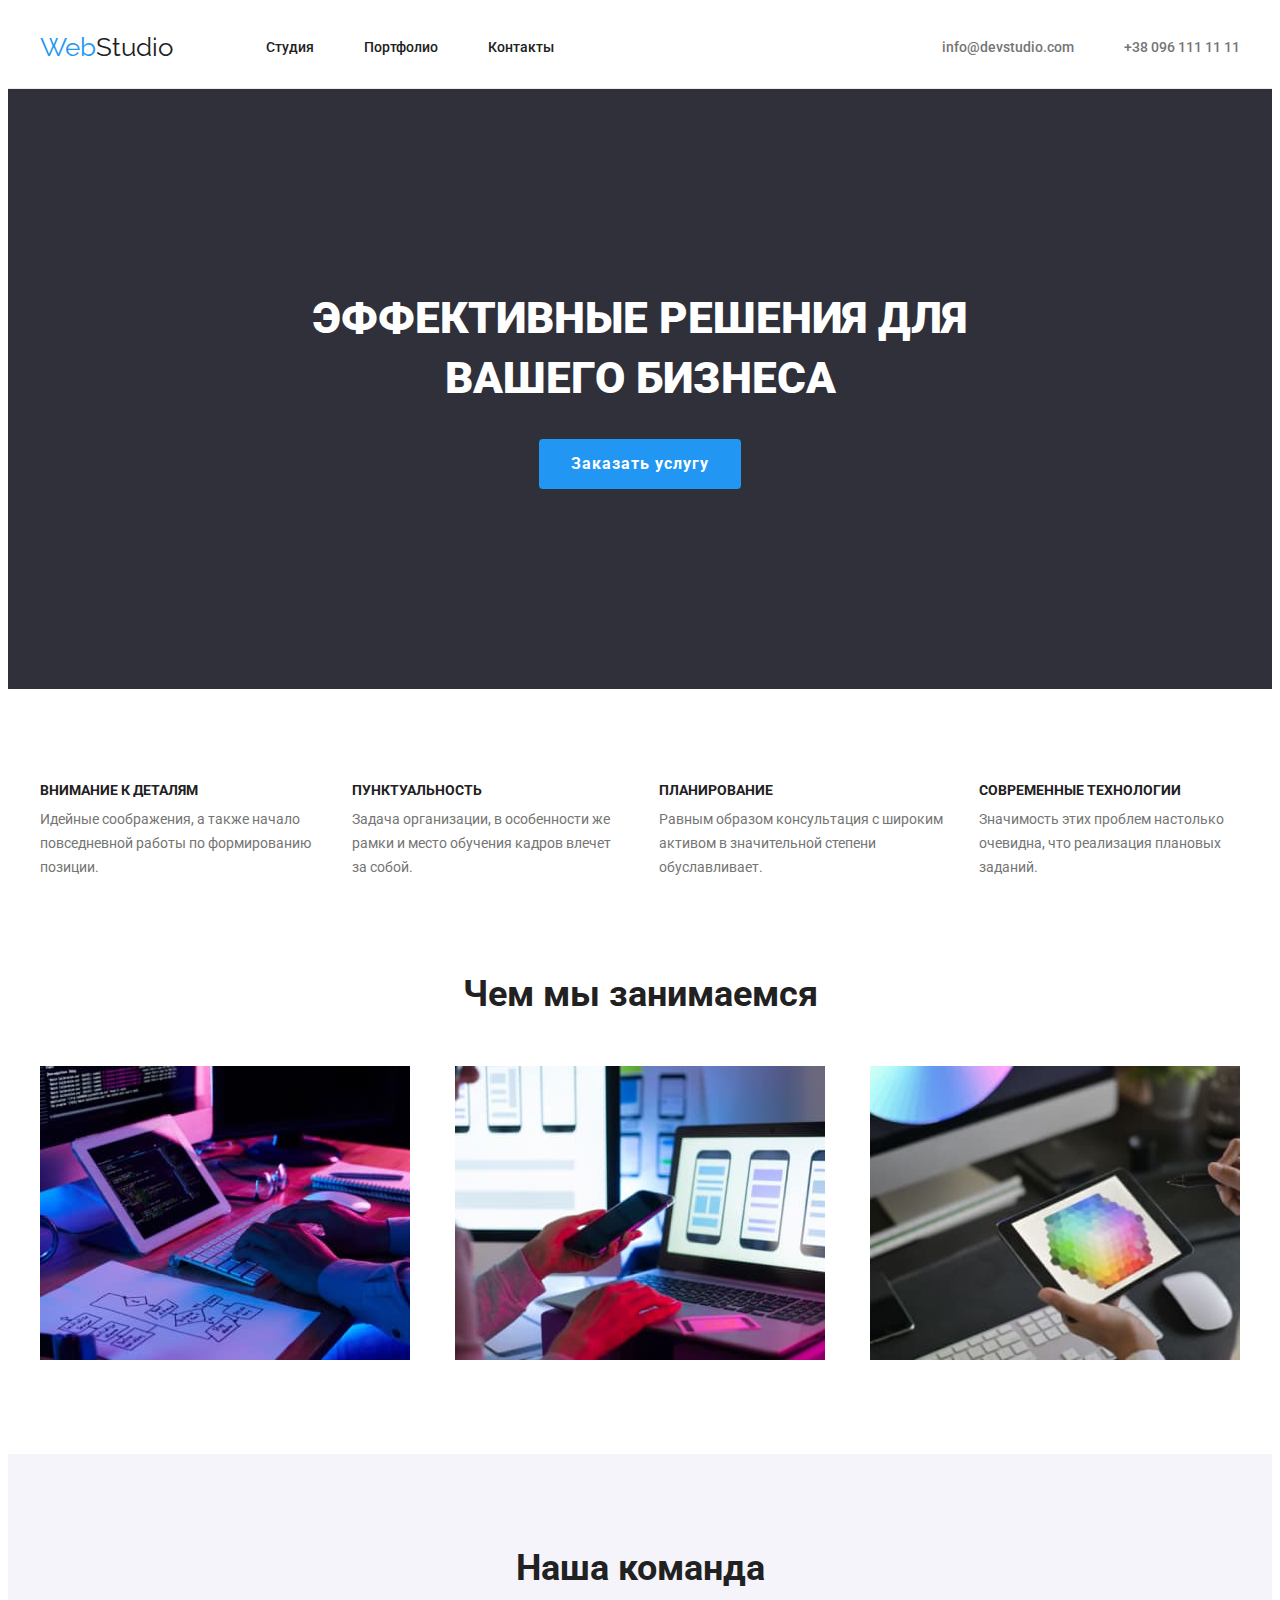
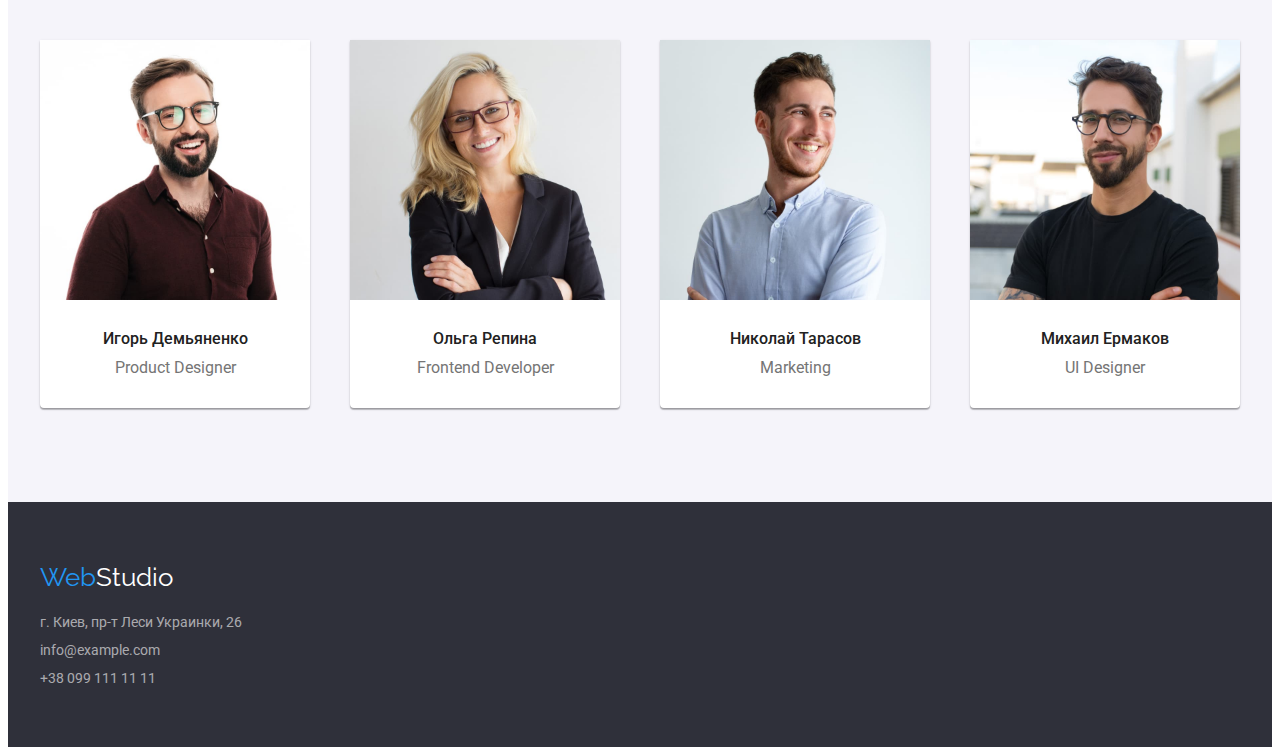
==== index.html @ a951e081 "hw-4" ====
<!DOCTYPE html>
<html lang="ru">
  <head>
    <meta charset="UTF-8" />
    <meta http-equiv="X-UA-Compatible" content="IE=edge" />
    <meta name="viewport" content="width=device-width, initial-scale=1.0" />
    <title>WebStudio</title>
    <link
      rel="stylesheet"
      href="https://cdnjs.cloudflare.com/ajax/libs/modern-normalize/1.1.0/modern-normalize.min.css"
      integrity="sha512-wpPYUAdjBVSE4KJnH1VR1HeZfpl1ub8YT/NKx4PuQ5NmX2tKuGu6U/JRp5y+Y8XG2tV+wKQpNHVUX03MfMFn9Q=="
      crossorigin="anonymous"
      referrerpolicy="no-referrer"
    />
    <link rel="stylesheet" href="./css/styles.css" />
    <link rel="preconnect" href="https://fonts.googleapis.com" />
    <link rel="preconnect" href="https://fonts.gstatic.com" crossorigin />
    <link
      href="https://fonts.googleapis.com/css2?family=Raleway:wght@700&family=Roboto:wght@400;500;700;900&display=swap"
      rel="stylesheet"
    />
  </head>
  <body>
    <header class="head-border">
      <!--Навигация-->
      <div class="container all-nav">
        <nav class="all-nav">
          <a class="logo" href="./index.html"
            ><span class="logo-web">Web</span>Studio</a
          >
          <ul class="list nav-list">
            <li class="nav-item">
              <a class="nav-link" href="./index.html">Студия</a>
            </li>

            <li class="nav-item">
              <a class="nav-link" href="./portfolio.html">Портфолио</a>
            </li>
            <li class="nav-item">
              <a class="nav-link" href="#contacts">Контакты</a>
            </li>
          </ul>
        </nav>

        <!--Контакты-->
        <ul class="list nav-list contact">
          <li class="nav-item">
            <a class="nav-link color-g" href="mailto:info@devstudio.com:"
              >info@devstudio.com</a
            >
          </li>
          <li class="nav-item">
            <a class="nav-link color-g" href="tel:+380961111111"
              >+38 096 111 11 11</a
            >
          </li>
        </ul>
      </div>
      <!--Герой-->
    </header>
    <main>
      <section class="back-color">
        <div class="container">
          <h1 class="hero">Эффективные решения для вашего бизнеса</h1>
          <button class="order-service" type="button">Заказать услугу</button>
        </div>
      </section>

      <!--Описание особенностей компании-->
      <section class="diff">
        <div class="container">
          <h2 class="hide">Особенности</h2>
          <ul class="list diff-company">
            <li class="hero-item">
              <h3 class="hero-list">Внимание к деталям</h3>
              <p class="color-g hero-text">
                Идейные соображения, а также начало повседневной работы по
                формированию позиции.
              </p>
            </li>
            <li class="hero-item">
              <h3 class="hero-list">Пунктуальность</h3>
              <p class="color-g hero-text">
                Задача организации, в особенности же рамки и место обучения
                кадров влечет за собой.
              </p>
            </li>
            <li class="hero-item">
              <h3 class="hero-list">Планирование</h3>
              <p class="color-g hero-text">
                Равным образом консультация с широким активом в значительной
                степени обуславливает.
              </p>
            </li>
            <li class="hero-item">
              <h3 class="hero-list">Современные технологии</h3>
              <p class="color-g hero-text">
                Значимость этих проблем настолько очевидна, что реализация
                плановых заданий.
              </p>
            </li>
          </ul>
        </div>
      </section>
      <!--Чем занимается компания-->
      <section class="works">
        <div class="container">
          <h2 class="head-style">Чем мы занимаемся</h2>
          <ul class="list works-list">
            <li class="work-pic">
              <a href=""
                ><img
                  src="./images/img1.jpg"
                  alt="програмированием логики"
                  width="370"
                  height="294"
              /></a>
            </li>
            <li class="work-pic">
              <a href=""
                ><img
                  src="./images/img2.jpg"
                  alt="моделирование решений"
                  width="370"
                  height="294"
              /></a>
            </li>
            <li class="work-pic">
              <a href=""
                ><img
                  src="./images/img3.jpg"
                  alt="дезайн"
                  width="370"
                  height="294"
              /></a>
            </li>
          </ul>
        </div>
      </section>
      <!--Наша команда-->
      <section class="team-bg">
        <div class="container">
          <h2 class="head-style">Наша команда</h2>
          <ul class="list team-list">
            <li class="team-item">
              <img
                src="./images/Product-Designer.jpg"
                alt="Игорь Демьяненко"
                width="270"
                height="260"
              />
              <h3 class="team">Игорь Демьяненко</h3>
              <p class="color-g team-fs">Product Designer</p>
            </li>
            <li class="team-item">
              <img
                src="./images/Frontend-Developer.jpg"
                alt="Ольга Репина"
                width="270"
                height="260"
              />
              <h3 class="team">Ольга Репина</h3>
              <p class="color-g team-fs">Frontend Developer</p>
            </li>
            <li class="team-item">
              <img
                src="./images/Marketing.jpg"
                alt="Николай Тарасов"
                width="270"
                height="260"
              />
              <h3 class="team">Николай Тарасов</h3>
              <p class="color-g team-fs">Marketing</p>
            </li>
            <li class="team-item">
              <img
                src="./images/UI-Designer.jpg"
                alt="Михаил Ермаков"
                width="270"
                height="260"
              />
              <h3 class="team">Михаил Ермаков</h3>
              <p class="color-g team-fs">UI Designer</p>
            </li>
          </ul>
        </div>
      </section>
    </main>
    <!--Подвал-->
    <footer class="footer-color">
      <div class="container">
        <a class="logo logo-footer" href="./index.html"
          ><span class="logo-web">Web</span>Studio</a
        >
        <address>
          <ul class="list address">
            <li class="add-list">
              <a
                class="adr-list"
                id="contacts"
                href="https://goo.gl/maps/kGHBd9NLQaHWzJa29"
                target="_blank"
                >г. Киев, пр-т Леси Украинки, 26</a
              >
            </li>
            <li class="add-list">
              <a class="adr-list" href="mailto:info@example.com"
                >info@example.com</a
              >
            </li>
            <li class="add-list">
              <a class="adr-list" href="tel:+380991111111">+38 099 111 11 11</a>
            </li>
          </ul>
        </address>
      </div>
    </footer>
  </body>
</html>
---- css/styles.css ----
:root {
  --bgcolor: #fff;
  --color-text: #212121;
  --hover-focus: #2196f3;
  --color-nav: #212121;
  --header-footer: #2f303a;
  --team-bg: #f5f4fa;
  --category-search: #757575;
}

body {
  font-family: roboto;
  color: var(--color-text);
  background-color: var(--bgcolor);
}

/* Сбросс отступов */
h1,
h2,
h3,
p,
ul {
  margin: 0;
  padding: 0;
}
/* Свойства контейнера */
.container {
  width: 1200px;
  padding-left: 15px;
  padding-right: 15px;
  margin-right: auto;
  margin-left: auto;
  /* outline: 1px solid red; */
}
.all-nav {
  display: flex;
  align-items: center;
}
.border {
  border-bottom: 1px solid #ececec;
}
/* Декоративная полоса под header */
.head-border {
  border-bottom: 1px solid #ececec;
}
/* Начало оформления лого */
.logo {
  display: flex;
  padding-top: 24px;
  padding-bottom: 25px;
  font-size: 26px;
  font-family: raleway;
  text-decoration: none;
  color: var(--color-text);
}
.logo-web {
  display: flex;
  font-size: 26px;
  font-family: raleway;
  color: var(--hover-focus);
}
.logo-footer {
  color: var(--bgcolor);
  padding-bottom: 0;
  margin-bottom: 20px;
  padding-top: 0;
}
/* Конец оформления лого */
.nav-list {
  display: flex;
  margin-left: 93px;
}

.nav-link {
  display: flex;
  padding-top: 32px;
  padding-bottom: 32px;
  /* outline: 1px solid red; */
  font-size: 14px;
  font-weight: 500;
  text-decoration: none;
  line-height: 1.14;
  color: var(--color-nav);
}
.border {
  border-bottom: 1px solid #ececec;
}

.nav-list .nav-item + .nav-item {
  margin-left: 50px;
}
.nav-link:hover,
.nav-link:focus {
  color: var(--hover-focus);
}
.list {
  list-style: none;
}
.color-g {
  color: var(--category-search);
}
.back-color {
  padding-top: 200px;
  padding-bottom: 200px;
  background-color: var(--header-footer);
}
.footer-color {
  background-color: var(--header-footer);
  padding-top: 60px;
  padding-bottom: 60px;
}
.contact {
  margin-left: auto;
}
.hero {
  text-align: center;
  margin-bottom: 30px;
  width: 696px;
  margin-right: auto;
  margin-left: auto;

  font-size: 44px;
  font-weight: 900;
  text-transform: uppercase;
  line-height: 1.36;
  color: var(--bgcolor);
}
.order-service {
  display: block;
  margin-left: auto;
  margin-right: auto;
  color: #ffffff;
  background-color: var(--hover-focus);
  border: none;
  border-radius: 4px;
  font-size: 16px;
  font-weight: 700;
  padding: 10px 32px;
  font-family: roboto;
  cursor: pointer;
  letter-spacing: 0.06em;
  line-height: 1.87;
}
.order-service:hover,
.order-service:focus {
  box-shadow: 0px 4px 4px 0px rgba(0, 0, 0, 0.15);
}
.order-service:active {
  color: var(--color-text);
  background-color: #f5f4fa;
}
/* класс скрытия элемента */
.hide {
  position: absolute;
  width: 1px;
  height: 1px;
  margin: -1px;
  border: 0;
  padding: 0;
  white-space: nowrap;
  clip-path: inset(100%);
  clip: rect(0 0 0 0);
  overflow: hidden;
}
/* Описание особенностей компании */
.diff-company {
  display: flex;
}
.diff-company .hero-item + .hero-item {
  margin-left: 30px;
}
.diff {
  padding-top: 94px;
  padding-bottom: 94px;
}
/*------END-------- Описание особенностей компании */
.hero-list {
  margin-bottom: 10px;

  font-size: 14px;
  font-weight: 700;
  line-height: 1.14;
  text-transform: uppercase;
}
.hero-text {
  font-size: 14px;
  font-weight: 400;
  line-height: 1.71;
}
.head-style {
  text-align: center;
  margin-bottom: 50px;

  font-size: 36px;
  line-height: 1.16;
}
.works {
  padding-bottom: 94px;
}
.works-list {
  display: flex;
  justify-content: space-between;
}
.team-list {
  display: flex;
  justify-content: space-between;
}
.team-item {
  background-color: #ffffff;
  border: transparent;
  border-radius: 0px 0px 4px 4px;
  box-shadow: 0px 1px 3px rgba(0, 0, 0, 0.12), 0px 1px 1px rgba(0, 0, 0, 0.14),
    0px 2px 1px rgba(0, 0, 0, 0.2);
}
.team-item + .team-item {
  margin-left: 30px;
}
.team {
  margin-bottom: 10px;
  text-align: center;
  padding-top: 30px;
  font-size: 16px;
  font-weight: 500;
  line-height: 1.18;
}
.team-fs {
  text-align: center;

  padding-bottom: 30px;
  font-size: 16px;
  font-weight: 400;
  line-height: 1.18;
}
.team-bg {
  background-color: var(--team-bg);
  padding-top: 94px;
  padding-bottom: 94px;
}
.address .add-list + .add-list {
  margin-top: 9px;
}
.adr-list {
  color: rgba(255, 255, 255, 0.6);
  text-decoration: none;
  font-style: normal;
  font-size: 14px;
  font-weight: 400;
}
.adr-list:hover,
.adr-list:focus {
  color: var(--hover-focus);
}
.filter-btn button {
  color: #212121;
  padding: 6px 22px;
  font-size: 16px;
  font-weight: 500;
  background-color: #f5f4fa;
  border: none;
  border-radius: 4px;
  font-family: roboto;
  cursor: pointer;
  line-height: 1.625;
}
.filter-btn {
  display: flex;
  justify-content: center;
  margin-bottom: 50px;
  list-style: none;
}
.filter-btn .btn-variant + .btn-variant {
  margin-left: 8px;
}
.btn:hover,
.btn:focus {
  color: var(--bgcolor);
  background-color: var(--hover-focus);
  box-shadow: 0px 2px 2px 0px rgba(0, 0, 0, 0.12);
}
.btn:active {
  box-shadow: 0px 1px 2px 0px rgba(0, 0, 0, 0.08);
}
.examples {
  display: flex;
  flex-wrap: wrap;
  justify-content: space-between;
}
.list > p {
  font-size: 16px;
  font-weight: 400;
}
.list .poster-name {
  font-size: 18px;
  font-weight: 700;
}

.ex-card {
  padding: 20px 24px;
  border: 1px solid #eeeeee;
  border-top: none;
}
.card {
  margin-bottom: 30px;
}
.card:nth-last-child(-n + 3) {
  margin-bottom: 0;
}
.examples-list {
  display: block;
  margin-right: 30px;
  margin-bottom: 30px;
  border: 1px solid #eeeeee;
}
.examples-list:nth-child(3n) {
  margin-right: 0;
}
.examples-list:nth-last-child(-n + 3) {
  margin-bottom: 0;
}
img {
  display: block;
  max-width: 100%;
  height: auto;
}
.port {
  padding-top: 94px;
  padding-bottom: 94px;
}
.name-cards {
  margin-bottom: 4px;

  font-size: 18px;
  font-weight: 700;
  line-height: 2;
  color: var(--color-text);
  letter-spacing: 0.06em;
}
.category {
  font-size: 16px;
  font-weight: 400;
  line-height: 1.87;
  color: var(--category-search);
  letter-spacing: 0.03em;
}
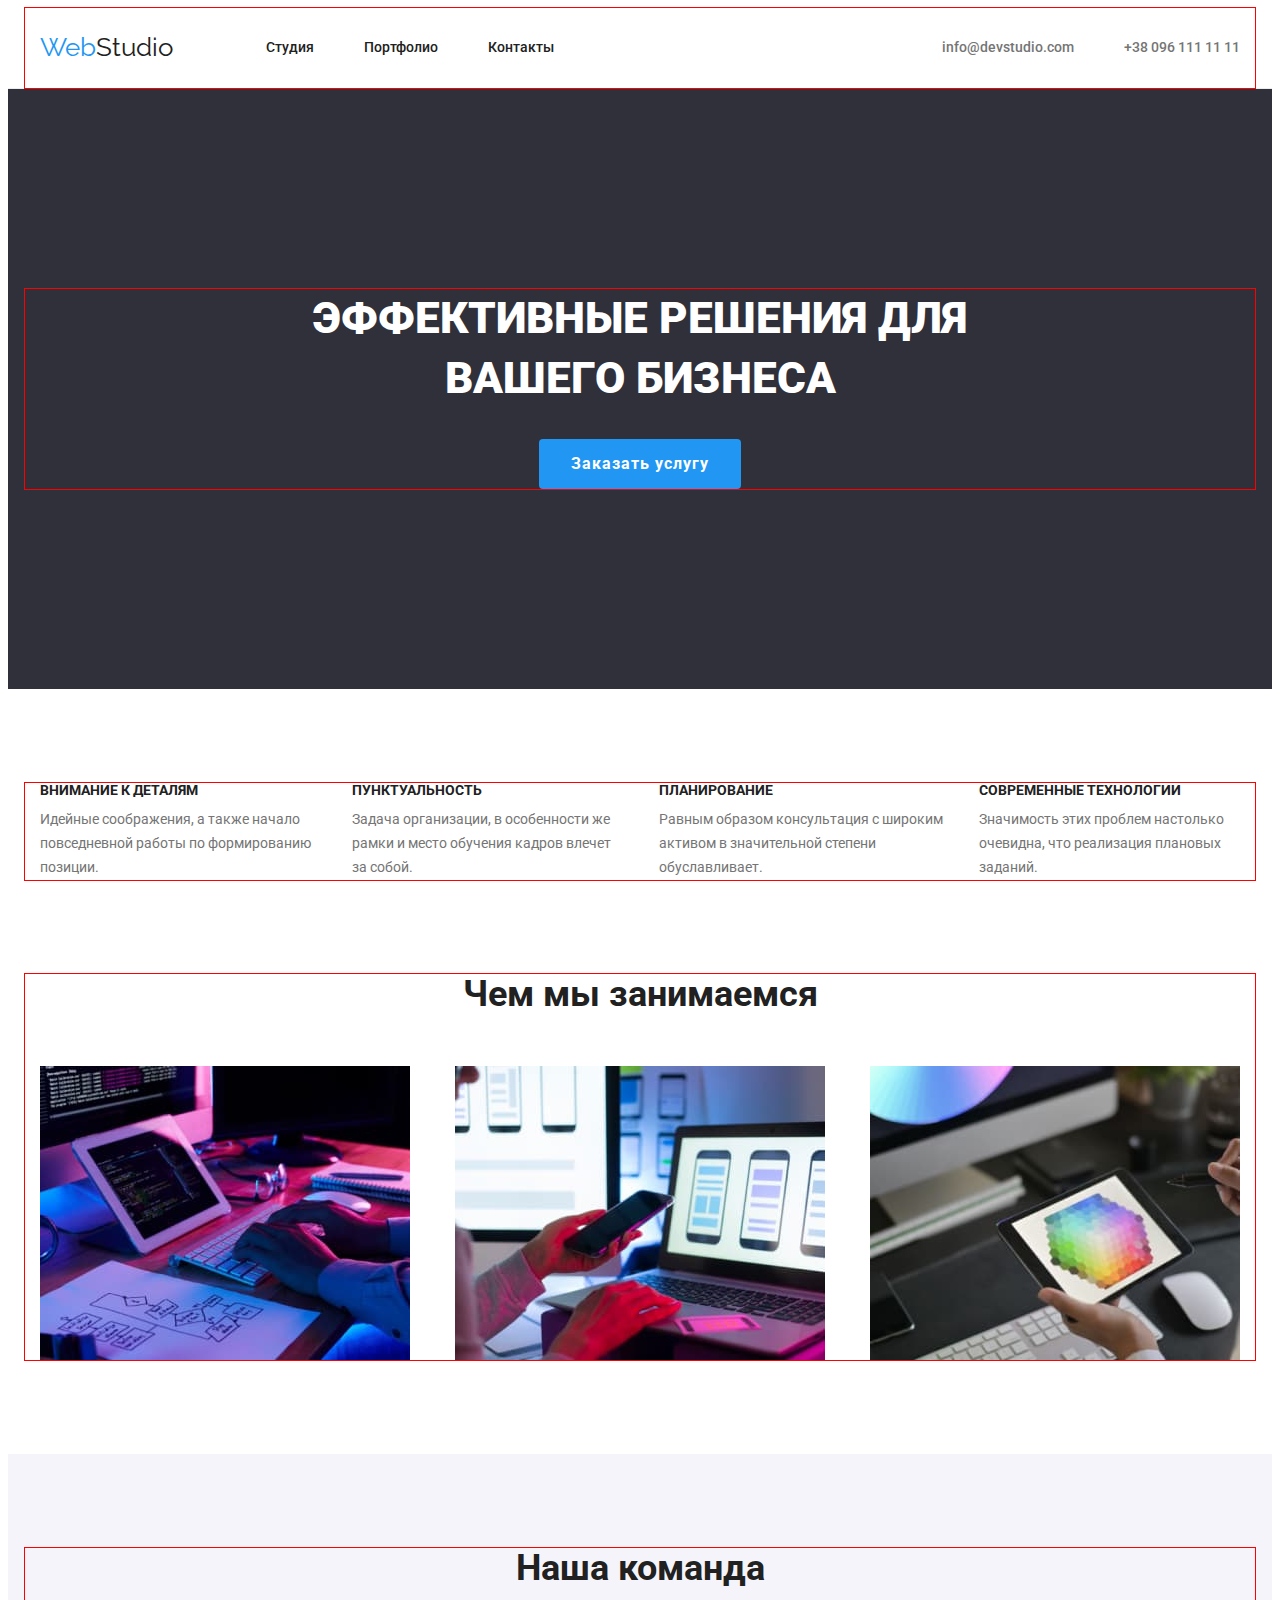
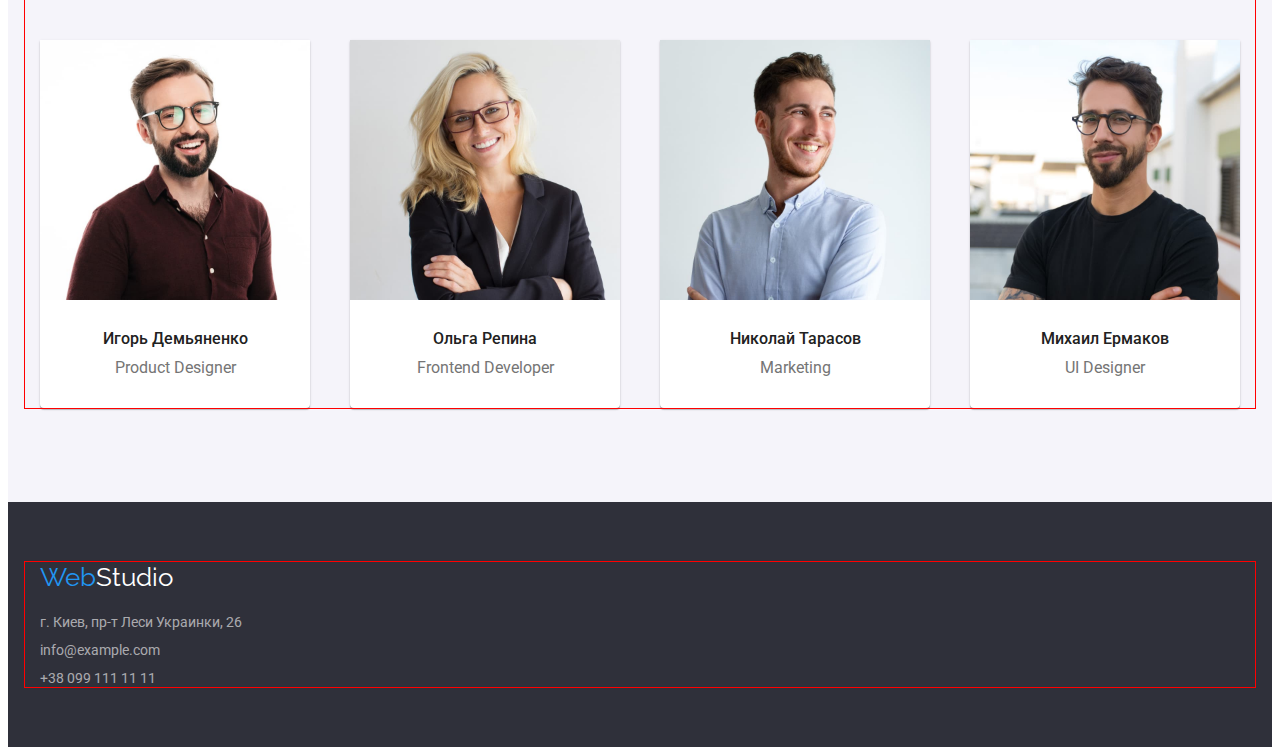
==== commit aff96511: "create sprite" ====
--- a/index.html
+++ b/index.html
@@ -5,6 +5,7 @@
     <meta http-equiv="X-UA-Compatible" content="IE=edge" />
     <meta name="viewport" content="width=device-width, initial-scale=1.0" />
     <title>WebStudio</title>
+    <!-- Подключение нормализатора -->
     <link
       rel="stylesheet"
       href="https://cdnjs.cloudflare.com/ajax/libs/modern-normalize/1.1.0/modern-normalize.min.css"
@@ -12,7 +13,9 @@
       crossorigin="anonymous"
       referrerpolicy="no-referrer"
     />
+    <!-- Подключение таблицы стилей -->
     <link rel="stylesheet" href="./css/styles.css" />
+    <!-- Подключение шрифтов -->
     <link rel="preconnect" href="https://fonts.googleapis.com" />
     <link rel="preconnect" href="https://fonts.gstatic.com" crossorigin />
     <link
--- a/css/styles.css
+++ b/css/styles.css
@@ -30,7 +30,7 @@
   padding-right: 15px;
   margin-right: auto;
   margin-left: auto;
-  /* outline: 1px solid red; */
+  outline: 1px solid red;
 }
 .all-nav {
   display: flex;
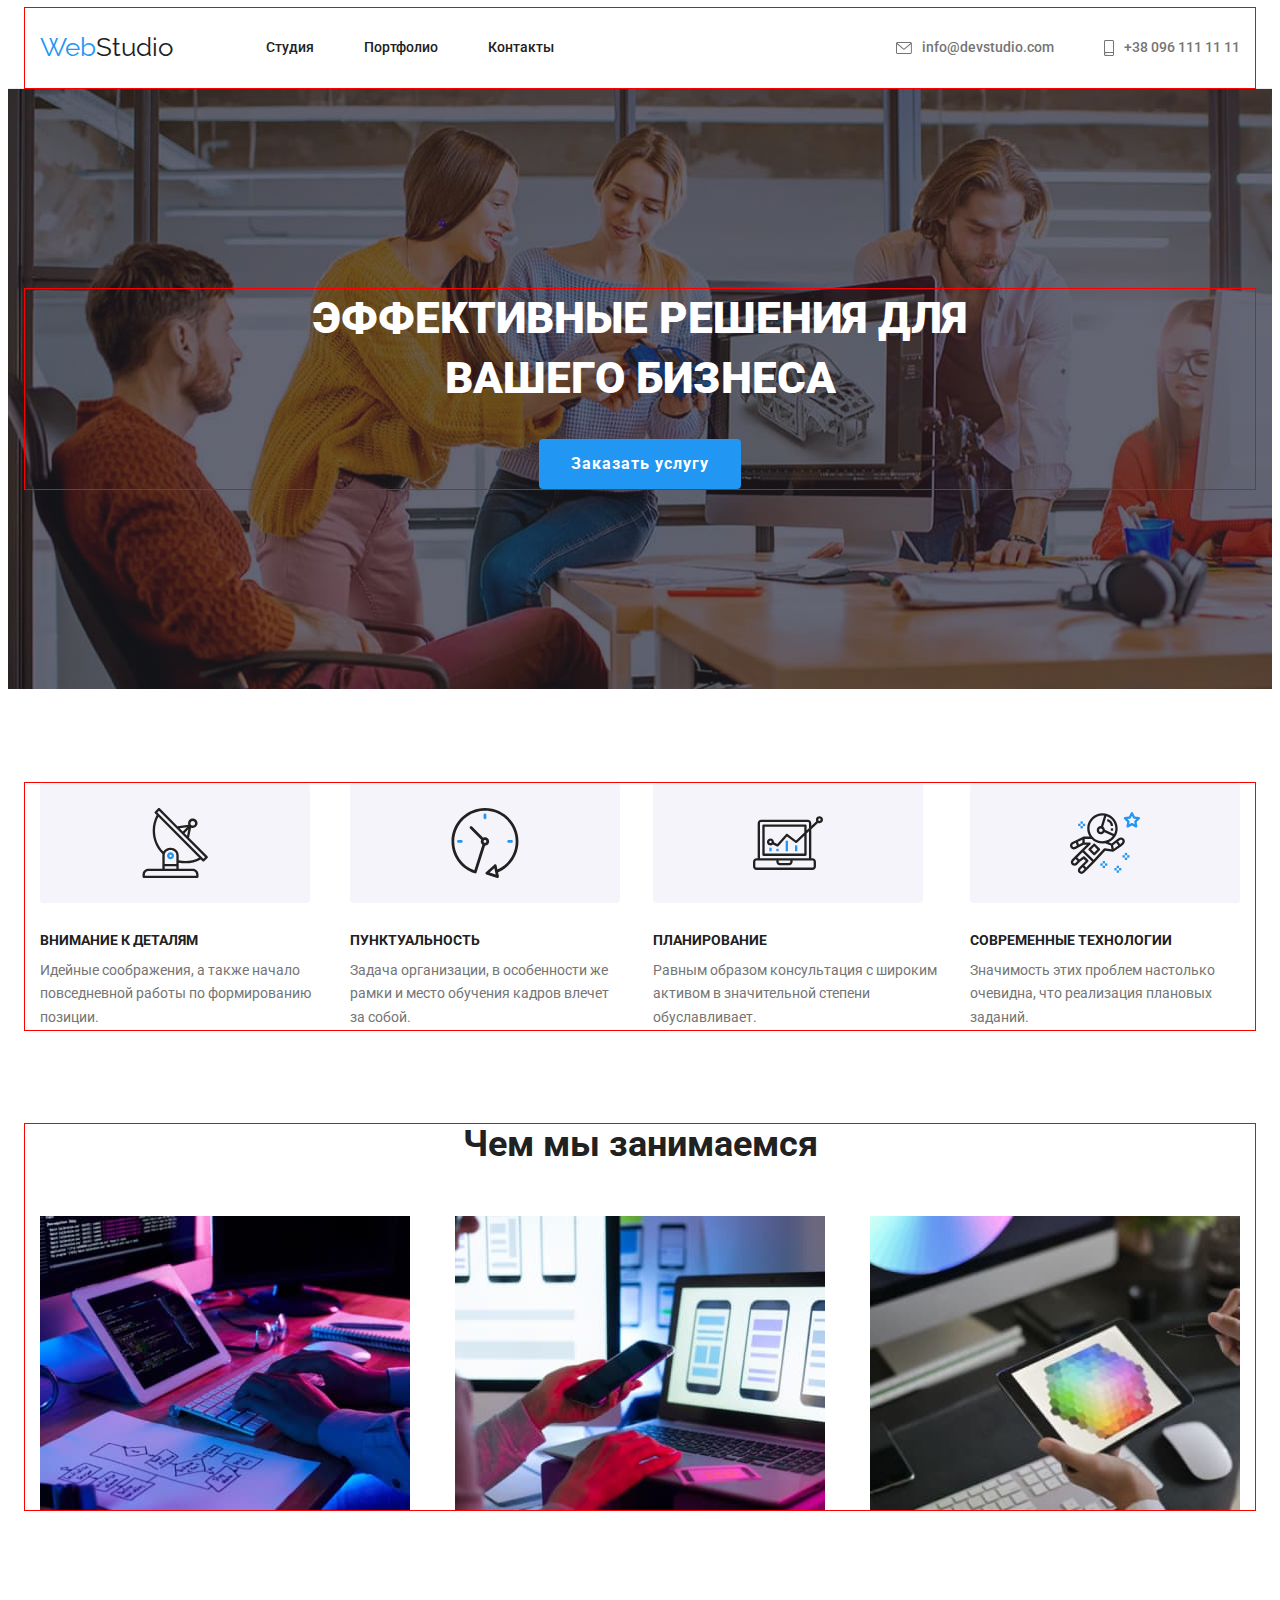
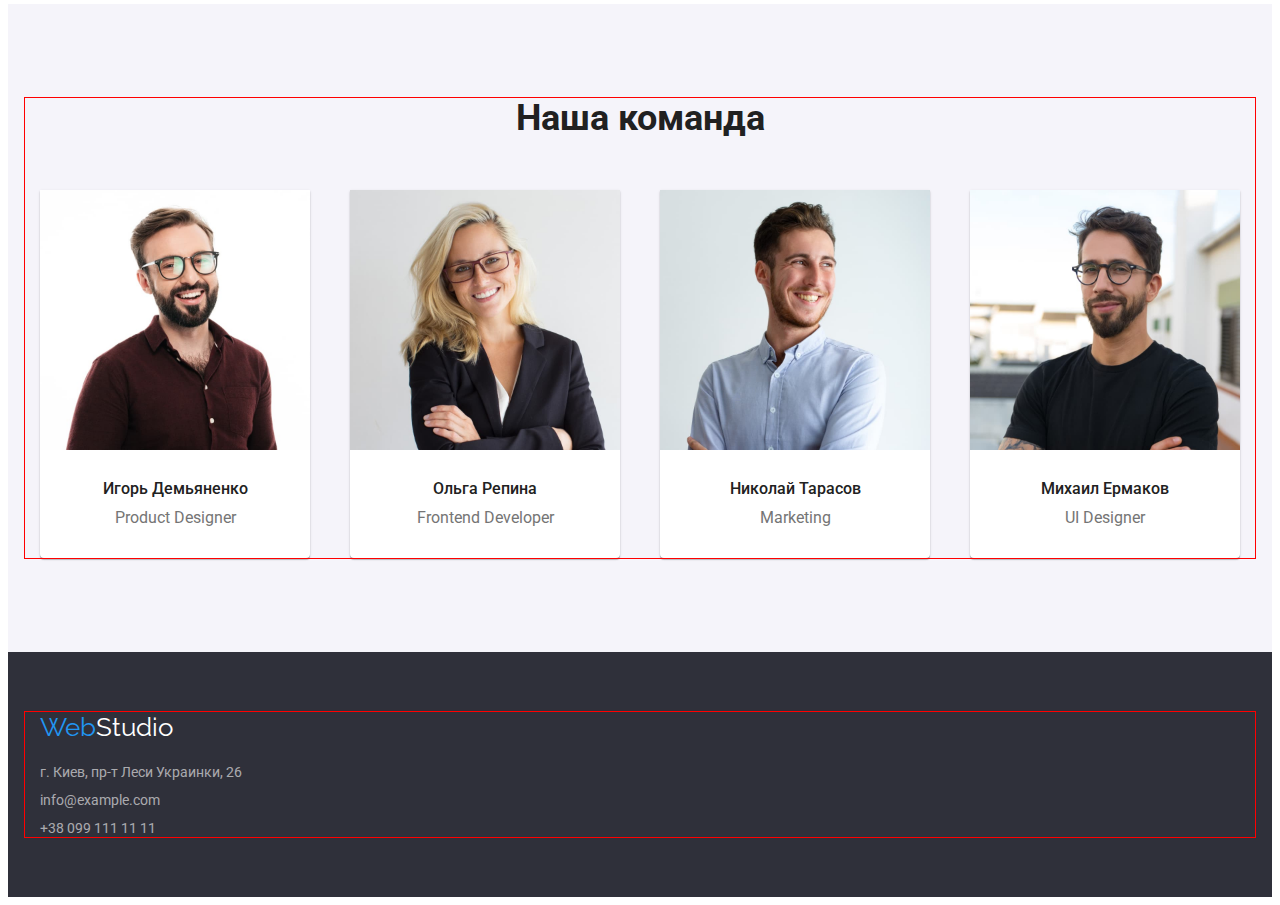
==== commit fb8ea860: "save" ====
--- a/index.html
+++ b/index.html
@@ -48,12 +48,20 @@
         <!--Контакты-->
         <ul class="list nav-list contact">
           <li class="nav-item">
-            <a class="nav-link color-g" href="mailto:info@devstudio.com:"
-              >info@devstudio.com</a
+            <a class="nav-link color-g" href="mailto:info@devstudio.com:">
+              <svg class="contact-icon" width="16" height="12">
+                <use class="icon" href="./images/icons.svg#icon-mail"></use>
+              </svg>
+              info@devstudio.com</a
             >
           </li>
           <li class="nav-item">
-            <a class="nav-link color-g" href="tel:+380961111111"
+            <a class="nav-link color-g" href="tel:+380961111111">
+              <svg class="contact-icon" width="10" height="16">
+                <use
+                  class="icon"
+                  href="./images/icons.svg#icon-smartphone"
+                ></use></svg
               >+38 096 111 11 11</a
             >
           </li>
@@ -75,6 +83,11 @@
           <h2 class="hide">Особенности</h2>
           <ul class="list diff-company">
             <li class="hero-item">
+              <div class="diff-icon">
+                <svg class="icon-top" width="70" height="70">
+                  <use href="./images/icons.svg#icon-antena"></use>
+                </svg>
+              </div>
               <h3 class="hero-list">Внимание к деталям</h3>
               <p class="color-g hero-text">
                 Идейные соображения, а также начало повседневной работы по
@@ -82,6 +95,11 @@
               </p>
             </li>
             <li class="hero-item">
+              <div class="diff-icon">
+                <svg class="icon-top" width="70" height="70">
+                  <use href="./images/icons.svg#icon-clock"></use>
+                </svg>
+              </div>
               <h3 class="hero-list">Пунктуальность</h3>
               <p class="color-g hero-text">
                 Задача организации, в особенности же рамки и место обучения
@@ -89,6 +107,11 @@
               </p>
             </li>
             <li class="hero-item">
+              <div class="diff-icon">
+                <svg class="icon-top" width="70" height="70">
+                  <use href="./images/icons.svg#icon-diagram"></use>
+                </svg>
+              </div>
               <h3 class="hero-list">Планирование</h3>
               <p class="color-g hero-text">
                 Равным образом консультация с широким активом в значительной
@@ -96,6 +119,11 @@
               </p>
             </li>
             <li class="hero-item">
+              <div class="diff-icon">
+                <svg class="icon-top" width="70" height="70">
+                  <use href="./images/icons.svg#icon-astronaut"></use>
+                </svg>
+              </div>
               <h3 class="hero-list">Современные технологии</h3>
               <p class="color-g hero-text">
                 Значимость этих проблем настолько очевидна, что реализация
--- a/css/styles.css
+++ b/css/styles.css
@@ -81,6 +81,8 @@
   text-decoration: none;
   line-height: 1.14;
   color: var(--color-nav);
+  align-items: center;
+  justify-content: center;
 }
 .border {
   border-bottom: 1px solid #ececec;
@@ -102,7 +104,15 @@
 .back-color {
   padding-top: 200px;
   padding-bottom: 200px;
-  background-color: var(--header-footer);
+  background-color: #c4c4c4;
+  max-width: 1600px;
+  margin-right: auto;
+  margin-left: auto;
+  background-image: linear-gradient(
+      rgba(47, 48, 58, 0.4),
+      rgba(47, 48, 58, 0.4)
+    ),
+    url(../images/hero-img.jpg);
 }
 .footer-color {
   background-color: var(--header-footer);
@@ -232,6 +242,9 @@
   line-height: 1.18;
 }
 .team-bg {
+  max-width: 1600px;
+  margin-right: auto;
+  margin-left: auto;
   background-color: var(--team-bg);
   padding-top: 94px;
   padding-bottom: 94px;
@@ -342,3 +355,22 @@
   color: var(--category-search);
   letter-spacing: 0.03em;
 }
+.contact-icon {
+  margin: 0;
+  padding: 0;
+  margin-right: 10px;
+  fill: var(--category-search);
+}
+.nav-link:hover .contact-icon {
+  fill: var(--hover-focus);
+}
+.diff-icon {
+  display: inline-flex;
+  width: 270px;
+  height: 120px;
+  background-color: var(--team-bg);
+  border-radius: 4px;
+  margin-bottom: 30px;
+  justify-content: center;
+  align-items: center;
+}
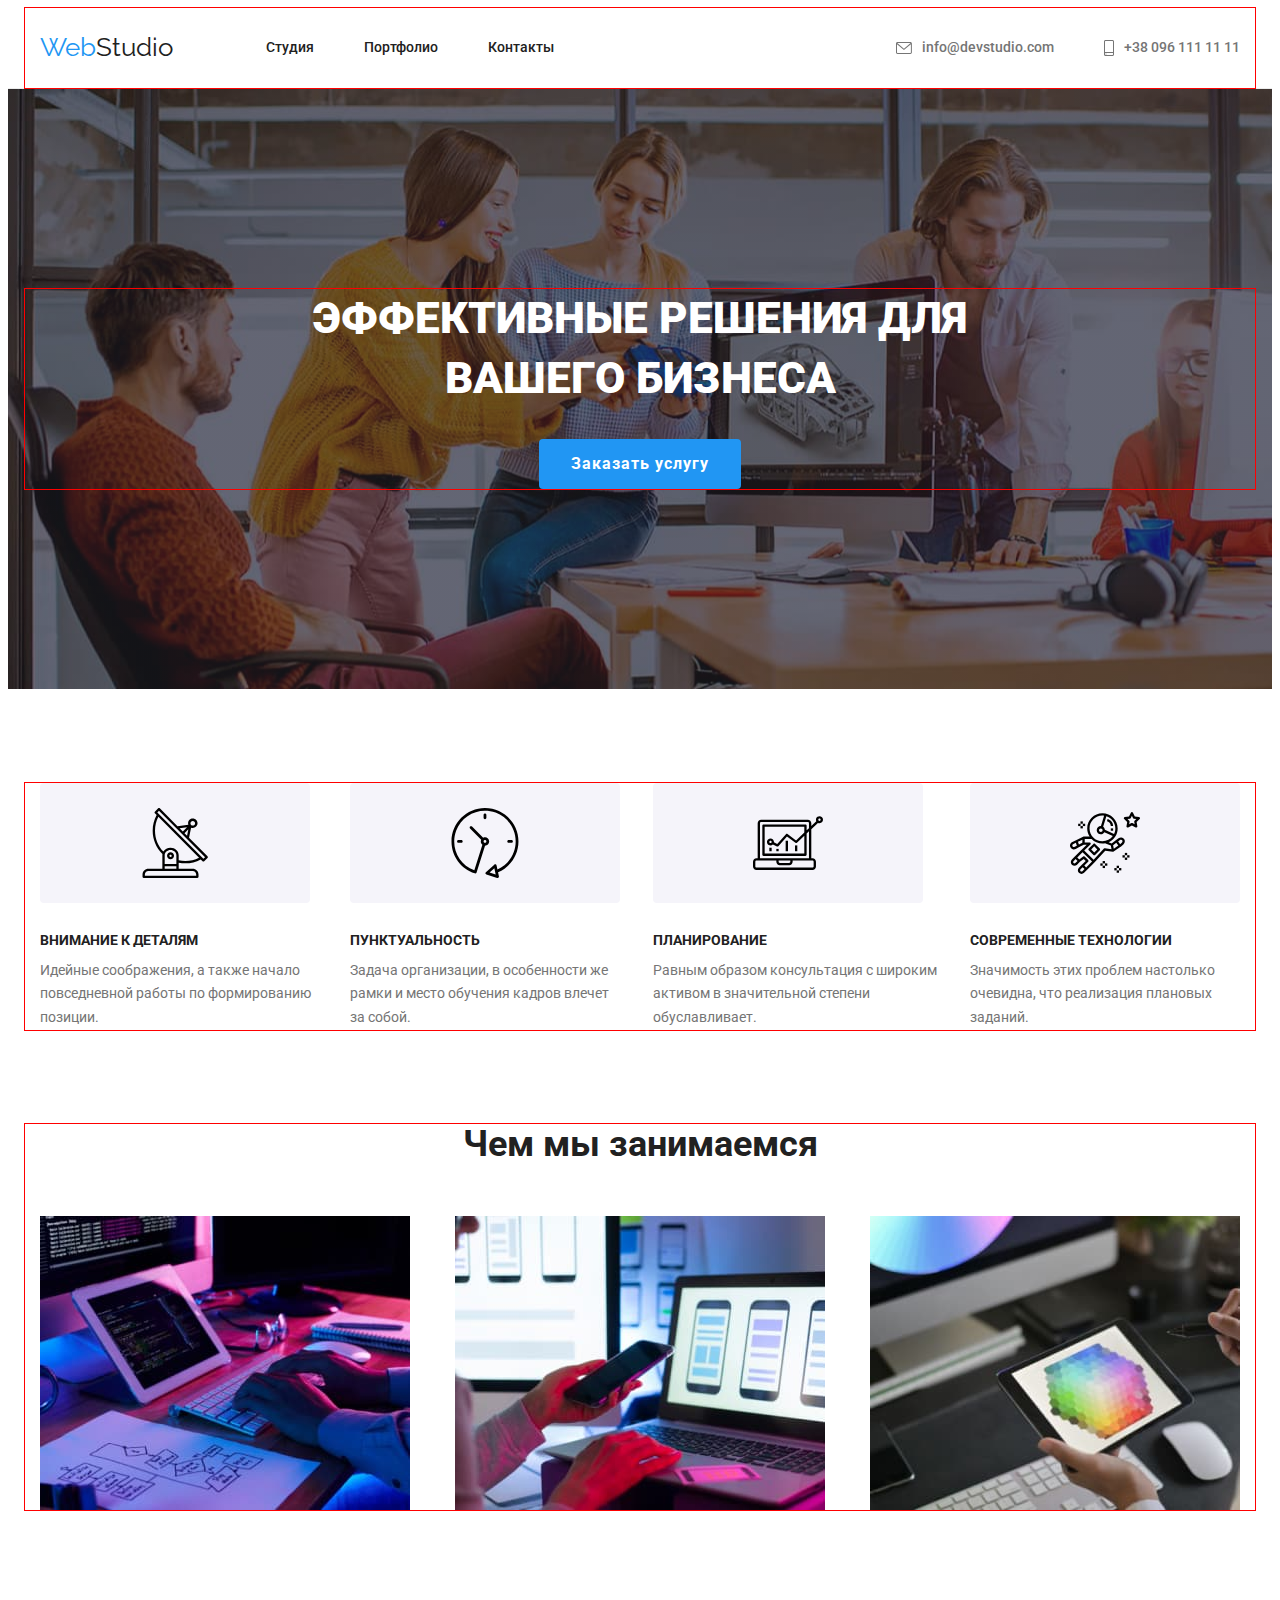
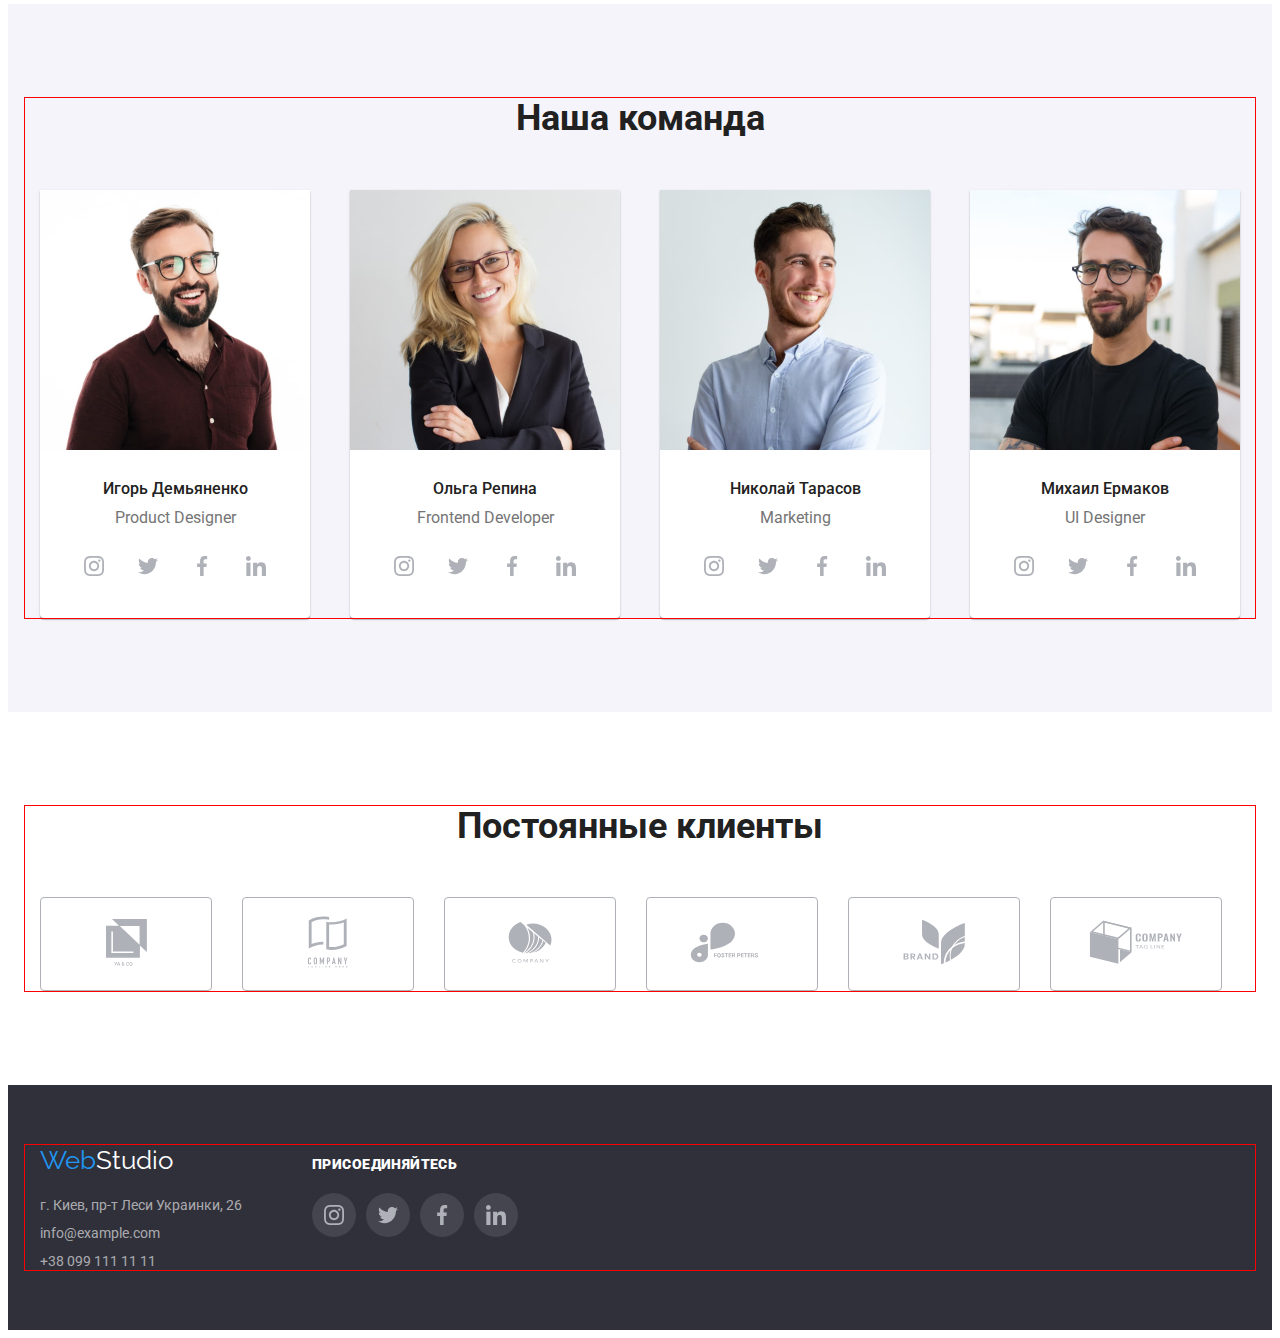
==== commit 35b6f237: "закончил первую страницу" ====
--- a/index.html
+++ b/index.html
@@ -182,7 +182,54 @@
               />
               <h3 class="team">Игорь Демьяненко</h3>
               <p class="color-g team-fs">Product Designer</p>
-            </li>
+              <ul class="soc-link">
+                <li class="soc-item">
+                  <a
+                    href="https://www.instagram.com/"
+                    target="_blank"
+                    class="soc-link"
+                  >
+                    <svg class="soc-icon" width="20" height="20">
+                      <use href="./images/icons.svg#icon-instagram"></use>
+                    </svg>
+                  </a>
+                </li>
+                <li class="soc-item">
+                  <a
+                    href="https://twitter.com/"
+                    target="_blank"
+                    class="soc-link"
+                  >
+                    <svg class="soc-icon" width="20" height="20">
+                      <use href="./images/icons.svg#icon-twitter"></use>
+                    </svg>
+                  </a>
+                </li>
+                <li class="soc-item">
+                  <a
+                    href="https://www.facebook.com/"
+                    target="_blank"
+                    class="soc-link"
+                  >
+                    <svg class="soc-icon" width="20" height="20">
+                      <use href="./images/icons.svg#icon-facebook"></use>
+                    </svg>
+                  </a>
+                </li>
+                <li class="soc-item">
+                  <a
+                    href="https://linkedin.com/"
+                    target="_blank"
+                    class="soc-link"
+                  >
+                    <svg class="soc-icon" width="20" height="20">
+                      <use href="./images/icons.svg#icon-linkedin"></use>
+                    </svg>
+                  </a>
+                </li>
+              </ul>
+            </li>
+
             <li class="team-item">
               <img
                 src="./images/Frontend-Developer.jpg"
@@ -192,6 +239,52 @@
               />
               <h3 class="team">Ольга Репина</h3>
               <p class="color-g team-fs">Frontend Developer</p>
+              <ul class="soc-link">
+                <li class="soc-item">
+                  <a
+                    href="https://www.instagram.com/"
+                    target="_blank"
+                    class="soc-link"
+                  >
+                    <svg class="soc-icon" width="20" height="20">
+                      <use href="./images/icons.svg#icon-instagram"></use>
+                    </svg>
+                  </a>
+                </li>
+                <li class="soc-item">
+                  <a
+                    href="https://twitter.com/"
+                    target="_blank"
+                    class="soc-link"
+                  >
+                    <svg class="soc-icon" width="20" height="20">
+                      <use href="./images/icons.svg#icon-twitter"></use>
+                    </svg>
+                  </a>
+                </li>
+                <li class="soc-item">
+                  <a
+                    href="https://www.facebook.com/"
+                    target="_blank"
+                    class="soc-link"
+                  >
+                    <svg class="soc-icon" width="20" height="20">
+                      <use href="./images/icons.svg#icon-facebook"></use>
+                    </svg>
+                  </a>
+                </li>
+                <li class="soc-item">
+                  <a
+                    href="https://linkedin.com/"
+                    target="_blank"
+                    class="soc-link"
+                  >
+                    <svg class="soc-icon" width="20" height="20">
+                      <use href="./images/icons.svg#icon-linkedin"></use>
+                    </svg>
+                  </a>
+                </li>
+              </ul>
             </li>
             <li class="team-item">
               <img
@@ -202,6 +295,52 @@
               />
               <h3 class="team">Николай Тарасов</h3>
               <p class="color-g team-fs">Marketing</p>
+              <ul class="soc-link">
+                <li class="soc-item">
+                  <a
+                    href="https://www.instagram.com/"
+                    target="_blank"
+                    class="soc-link"
+                  >
+                    <svg class="soc-icon" width="20" height="20">
+                      <use href="./images/icons.svg#icon-instagram"></use>
+                    </svg>
+                  </a>
+                </li>
+                <li class="soc-item">
+                  <a
+                    href="https://twitter.com/"
+                    target="_blank"
+                    class="soc-link"
+                  >
+                    <svg class="soc-icon" width="20" height="20">
+                      <use href="./images/icons.svg#icon-twitter"></use>
+                    </svg>
+                  </a>
+                </li>
+                <li class="soc-item">
+                  <a
+                    href="https://www.facebook.com/"
+                    target="_blank"
+                    class="soc-link"
+                  >
+                    <svg class="soc-icon" width="20" height="20">
+                      <use href="./images/icons.svg#icon-facebook"></use>
+                    </svg>
+                  </a>
+                </li>
+                <li class="soc-item">
+                  <a
+                    href="https://linkedin.com/"
+                    target="_blank"
+                    class="soc-link"
+                  >
+                    <svg class="soc-icon" width="20" height="20">
+                      <use href="./images/icons.svg#icon-linkedin"></use>
+                    </svg>
+                  </a>
+                </li>
+              </ul>
             </li>
             <li class="team-item">
               <img
@@ -212,6 +351,114 @@
               />
               <h3 class="team">Михаил Ермаков</h3>
               <p class="color-g team-fs">UI Designer</p>
+              <ul class="soc-link">
+                <li class="soc-item">
+                  <a
+                    href="https://www.instagram.com/"
+                    target="_blank"
+                    class="soc-link"
+                  >
+                    <svg class="soc-icon" width="20" height="20">
+                      <use href="./images/icons.svg#icon-instagram"></use>
+                    </svg>
+                  </a>
+                </li>
+                <li class="soc-item">
+                  <a
+                    href="https://twitter.com/"
+                    target="_blank"
+                    class="soc-link"
+                  >
+                    <svg class="soc-icon" width="20" height="20">
+                      <use href="./images/icons.svg#icon-twitter"></use>
+                    </svg>
+                  </a>
+                </li>
+                <li class="soc-item">
+                  <a
+                    href="https://www.facebook.com/"
+                    target="_blank"
+                    class="soc-link"
+                  >
+                    <svg class="soc-icon" width="20" height="20">
+                      <use href="./images/icons.svg#icon-facebook"></use>
+                    </svg>
+                  </a>
+                </li>
+                <li class="soc-item">
+                  <a
+                    href="https://linkedin.com/"
+                    target="_blank"
+                    class="soc-link"
+                  >
+                    <svg class="soc-icon" width="20" height="20">
+                      <use href="./images/icons.svg#icon-linkedin"></use>
+                    </svg>
+                  </a>
+                </li>
+              </ul>
+            </li>
+          </ul>
+        </div>
+      </section>
+      <!-- Постоянные клиенты -->
+      <section class="client">
+        <div class="container">
+          <h2 class="head-style">Постоянные клиенты</h2>
+          <ul class="client-list">
+            <li class="client-item">
+              <div class="card-client">
+                <a href="" class="client-link">
+                  <svg width="41" height="47">
+                    <use href="./images/icons.svg#icon-client1"></use>
+                  </svg>
+                </a>
+              </div>
+            </li>
+            <li class="client-item">
+              <div class="card-client">
+                <a href="" class="client-link">
+                  <svg width="40" height="52">
+                    <use href="./images/icons.svg#icon-client2"></use>
+                  </svg>
+                </a>
+              </div>
+            </li>
+            <li class="client-item">
+              <div class="card-client">
+                <a href="" class="client-link">
+                  <svg width="44" height="42">
+                    <use href="./images/icons.svg#icon-client3"></use>
+                  </svg>
+                </a>
+              </div>
+            </li>
+            <li class="client-item">
+              <div class="card-client">
+                <a href="" class="client-link">
+                  <svg width="85" height="41">
+                    <use href="./images/icons.svg#icon-client4"></use>
+                  </svg>
+                </a>
+              </div>
+            </li>
+            <li class="client-item">
+              <div class="card-client">
+                <a href="" class="client-link">
+                  <svg width="63" height="46">
+                    <use href="./images/icons.svg#icon-client5"></use>
+                  </svg>
+                </a>
+              </div>
+            </li>
+            <li class="client-item">
+              <div class="card-client">
+                <a href="" class="client-link">
+                  <svg width="94" height="44">
+                    <use href="./images/icons.svg#icon-client6"></use>
+                  </svg>
+                </a>
+              </div>
             </li>
           </ul>
         </div>
@@ -219,31 +466,68 @@
     </main>
     <!--Подвал-->
     <footer class="footer-color">
-      <div class="container">
-        <a class="logo logo-footer" href="./index.html"
-          ><span class="logo-web">Web</span>Studio</a
-        >
-        <address>
-          <ul class="list address">
-            <li class="add-list">
-              <a
-                class="adr-list"
-                id="contacts"
-                href="https://goo.gl/maps/kGHBd9NLQaHWzJa29"
-                target="_blank"
-                >г. Киев, пр-т Леси Украинки, 26</a
-              >
-            </li>
-            <li class="add-list">
-              <a class="adr-list" href="mailto:info@example.com"
-                >info@example.com</a
-              >
-            </li>
-            <li class="add-list">
-              <a class="adr-list" href="tel:+380991111111">+38 099 111 11 11</a>
+      <div class="container comunity">
+        <div>
+          <a class="logo logo-footer" href="./index.html"
+            ><span class="logo-web">Web</span>Studio</a
+          >
+          <address>
+            <ul class="list address">
+              <li class="add-list">
+                <a
+                  class="adr-list"
+                  id="contacts"
+                  href="https://goo.gl/maps/kGHBd9NLQaHWzJa29"
+                  target="_blank"
+                  >г. Киев, пр-т Леси Украинки, 26</a
+                >
+              </li>
+              <li class="add-list">
+                <a class="adr-list" href="mailto:info@example.com"
+                  >info@example.com</a
+                >
+              </li>
+              <li class="add-list">
+                <a class="adr-list" href="tel:+380991111111"
+                  >+38 099 111 11 11</a
+                >
+              </li>
+            </ul>
+          </address>
+        </div>
+        <div class="comunity-add">
+          <h2 class="add"><strong>присоединяйтесь</strong></h2>
+          <ul class="social-list comunity-list">
+            <li class="soc-item">
+              <a href="" class="soc-link">
+                <svg class="soc-icon" width="20" height="20">
+                  <use href="./images/icons.svg#icon-instagram"></use>
+                </svg>
+              </a>
+            </li>
+            <li class="soc-item">
+              <a href="" class="soc-link">
+                <svg class="soc-icon" width="20" height="20">
+                  <use href="./images/icons.svg#icon-twitter"></use>
+                </svg>
+              </a>
+            </li>
+            <li class="soc-item">
+              <a href="" class="soc-link">
+                <svg class="soc-icon" width="20" height="20">
+                  <use href="./images/icons.svg#icon-facebook"></use>
+                </svg>
+              </a>
+            </li>
+            <li class="soc-item">
+              <a href="" class="soc-link">
+                <svg class="soc-icon" width="20" height="20">
+                  <use href="./images/icons.svg#icon-linkedin"></use>
+                </svg>
+              </a>
             </li>
           </ul>
-        </address>
+        </div>
       </div>
     </footer>
   </body>
--- a/css/styles.css
+++ b/css/styles.css
@@ -216,6 +216,7 @@
   justify-content: space-between;
 }
 .team-item {
+  padding-bottom: 30px;
   background-color: #ffffff;
   border: transparent;
   border-radius: 0px 0px 4px 4px;
@@ -235,8 +236,9 @@
 }
 .team-fs {
   text-align: center;
-
-  padding-bottom: 30px;
+  margin-bottom: 16px;
+
+  /* padding-bottom: 30px; */
   font-size: 16px;
   font-weight: 400;
   line-height: 1.18;
@@ -374,3 +376,99 @@
   justify-content: center;
   align-items: center;
 }
+.soc-link {
+  display: flex;
+  justify-content: center;
+  align-items: center;
+  list-style: none;
+  color: #ffffff;
+}
+
+.soc-item {
+  display: flex;
+  justify-content: center;
+  align-items: center;
+  width: 44px;
+  height: 44px;
+  background-color: #ffffff;
+  border-radius: 50%;
+  margin-left: 10px;
+}
+.soc-item:first-child {
+  margin-left: 0;
+}
+.soc-item:hover,
+.soc-item:focus {
+  background-color: var(--hover-focus);
+}
+.soc-icon {
+  fill: #afb1b8;
+}
+.soc-item:hover .soc-icon,
+.soc-item:focus .soc-icon {
+  fill: currentColor;
+}
+.client {
+  max-width: 1600px;
+  margin-right: auto;
+  margin-left: auto;
+  padding-top: 94px;
+  padding-bottom: 94px;
+}
+.client-list {
+  display: flex;
+  list-style: none;
+}
+.card-client {
+  display: flex;
+  justify-content: center;
+  align-items: center;
+  width: 170px;
+  height: 92px;
+  border: 1px solid #afb1b8;
+  border-radius: 4px;
+}
+.client-item {
+  margin-left: 30px;
+}
+.client-item:first-child {
+  margin-left: 0;
+}
+.client-link {
+  fill: #afb1b8;
+}
+.card-client:hover,
+.card-client:focus {
+  border-color: var(--hover-focus);
+  cursor: pointer;
+}
+.card-client:hover .client-link,
+.card-client:focus .client-link {
+  fill: var(--hover-focus);
+}
+.add {
+  color: var(--bgcolor);
+  font-size: 14px;
+  font-weight: 700;
+  line-height: 1.14;
+  letter-spacing: 0.03em;
+  text-transform: uppercase;
+  padding-top: 12px;
+  margin-bottom: 20px;
+}
+.comunity {
+  display: flex;
+}
+.comunity-add {
+  margin-left: 70px;
+}
+.comunity-list {
+  display: flex;
+}
+.comunity-list .soc-item {
+  background-color: #ffffff1a;
+}
+.comunity-list .soc-item:hover,
+.comunity-list .soc-item:focus {
+  background-color: var(--hover-focus);
+}
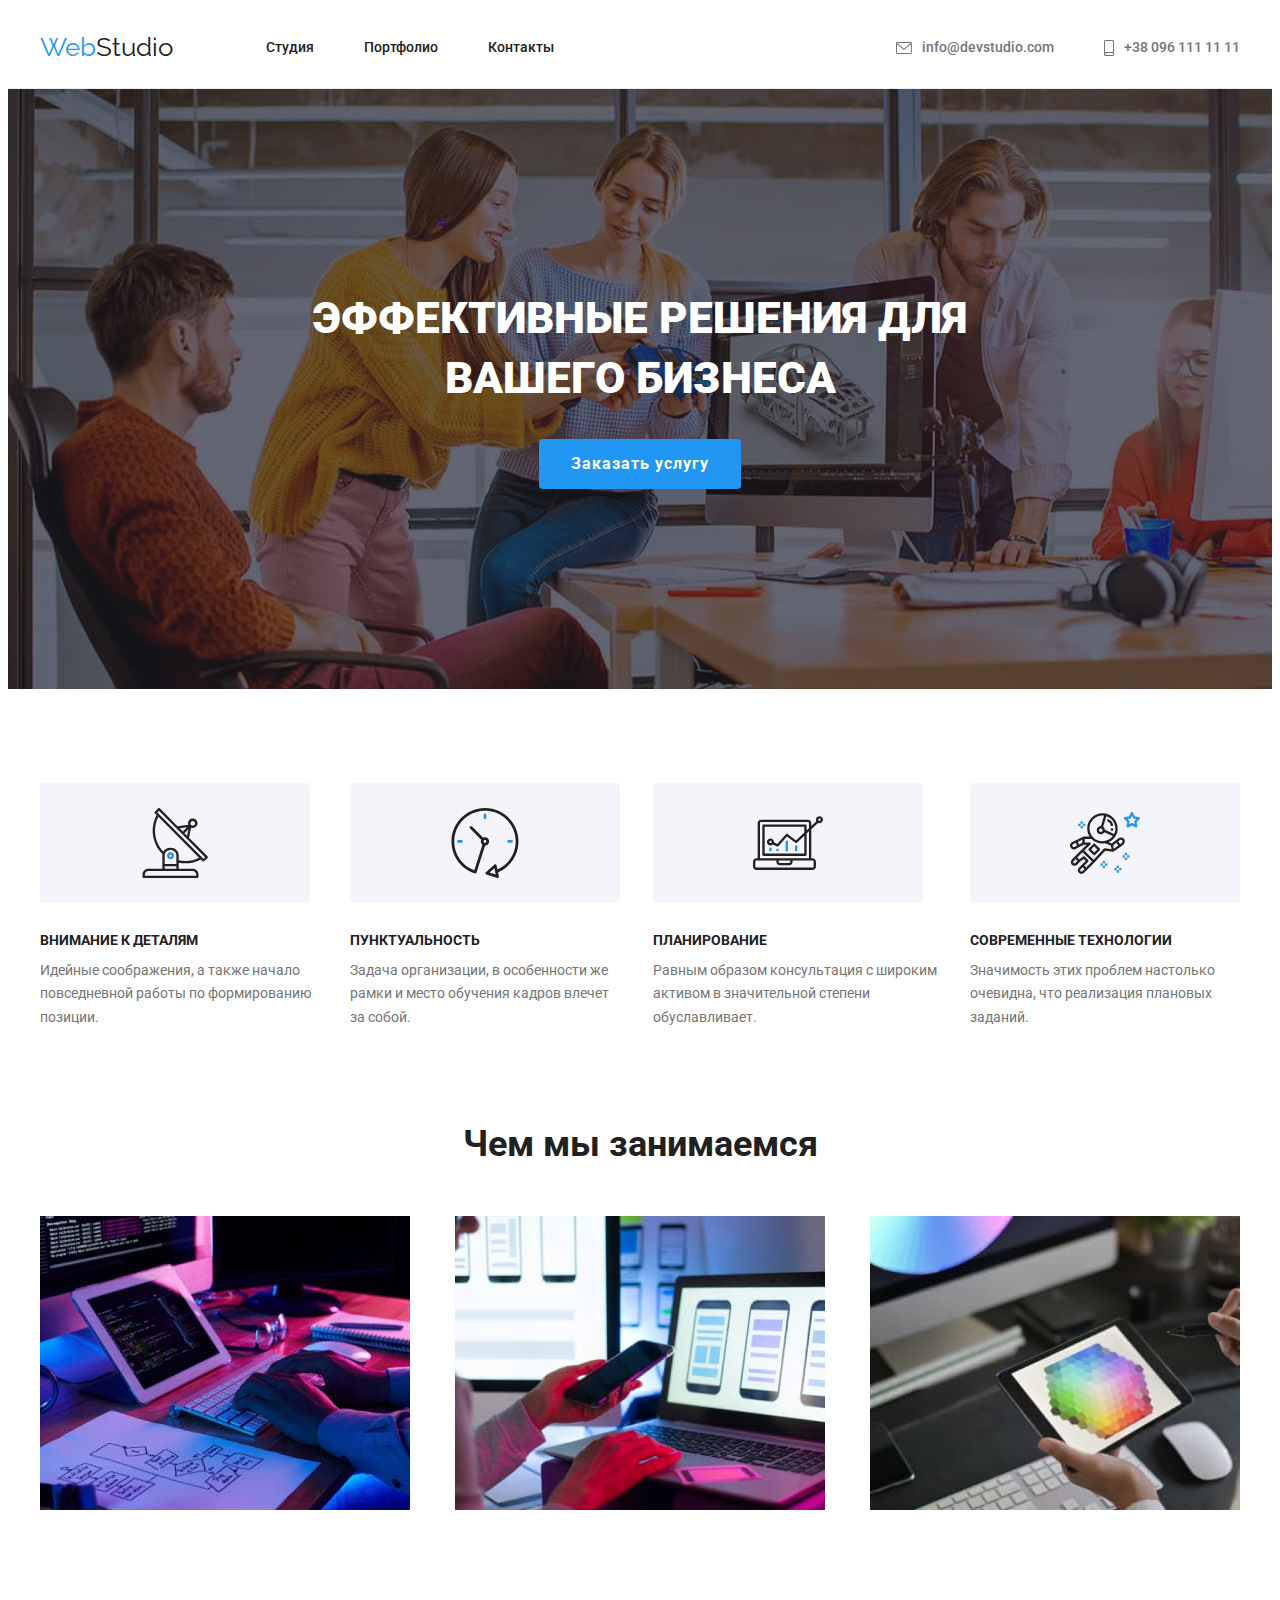
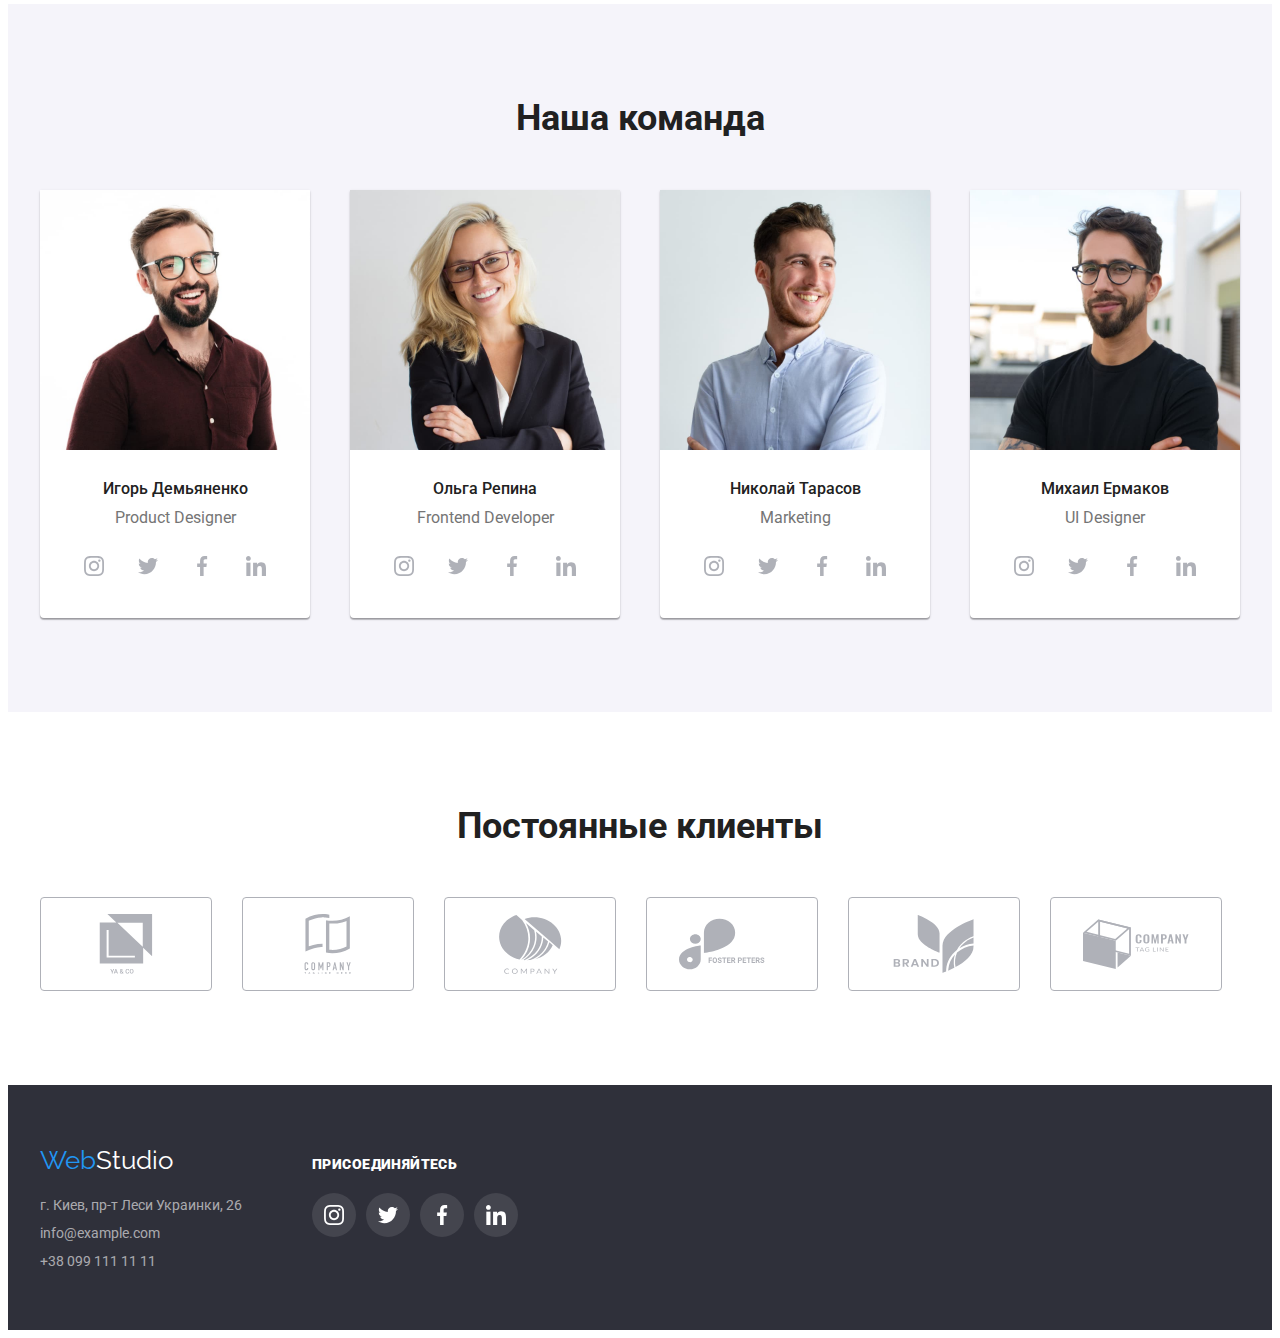
==== commit b01dcc14: "hw-04 ver.2" ====
--- a/index.html
+++ b/index.html
@@ -407,58 +407,46 @@
           <h2 class="head-style">Постоянные клиенты</h2>
           <ul class="client-list">
             <li class="client-item">
-              <div class="card-client">
-                <a href="" class="client-link">
-                  <svg width="41" height="47">
-                    <use href="./images/icons.svg#icon-client1"></use>
-                  </svg>
-                </a>
-              </div>
+              <a href="" class="client-link">
+                <svg class="client-pic" width="106" height="60">
+                  <use href="./images/icons.svg#icon-client1"></use>
+                </svg>
+              </a>
             </li>
             <li class="client-item">
-              <div class="card-client">
-                <a href="" class="client-link">
-                  <svg width="40" height="52">
-                    <use href="./images/icons.svg#icon-client2"></use>
-                  </svg>
-                </a>
-              </div>
+              <a href="" class="client-link">
+                <svg class="client-pic" width="106" height="60">
+                  <use href="./images/icons.svg#icon-client2"></use>
+                </svg>
+              </a>
             </li>
             <li class="client-item">
-              <div class="card-client">
-                <a href="" class="client-link">
-                  <svg width="44" height="42">
-                    <use href="./images/icons.svg#icon-client3"></use>
-                  </svg>
-                </a>
-              </div>
+              <a href="" class="client-link">
+                <svg class="client-pic" width="106" height="60">
+                  <use href="./images/icons.svg#icon-client3"></use>
+                </svg>
+              </a>
             </li>
             <li class="client-item">
-              <div class="card-client">
-                <a href="" class="client-link">
-                  <svg width="85" height="41">
-                    <use href="./images/icons.svg#icon-client4"></use>
-                  </svg>
-                </a>
-              </div>
+              <a href="" class="client-link">
+                <svg class="client-pic" width="106" height="60">
+                  <use href="./images/icons.svg#icon-client4"></use>
+                </svg>
+              </a>
             </li>
             <li class="client-item">
-              <div class="card-client">
-                <a href="" class="client-link">
-                  <svg width="63" height="46">
-                    <use href="./images/icons.svg#icon-client5"></use>
-                  </svg>
-                </a>
-              </div>
+              <a href="" class="client-link">
+                <svg class="client-pic" width="106" height="60">
+                  <use href="./images/icons.svg#icon-client5"></use>
+                </svg>
+              </a>
             </li>
             <li class="client-item">
-              <div class="card-client">
-                <a href="" class="client-link">
-                  <svg width="94" height="44">
-                    <use href="./images/icons.svg#icon-client6"></use>
-                  </svg>
-                </a>
-              </div>
+              <a href="" class="client-link">
+                <svg class="client-pic" width="106" height="60">
+                  <use href="./images/icons.svg#icon-client6"></use>
+                </svg>
+              </a>
             </li>
           </ul>
         </div>
@@ -500,28 +488,44 @@
           <ul class="social-list comunity-list">
             <li class="soc-item">
               <a href="" class="soc-link">
-                <svg class="soc-icon" width="20" height="20">
+                <svg
+                  class="soc-icon soc-comunity-footer"
+                  width="20"
+                  height="20"
+                >
                   <use href="./images/icons.svg#icon-instagram"></use>
                 </svg>
               </a>
             </li>
             <li class="soc-item">
               <a href="" class="soc-link">
-                <svg class="soc-icon" width="20" height="20">
+                <svg
+                  class="soc-icon soc-comunity-footer"
+                  width="20"
+                  height="20"
+                >
                   <use href="./images/icons.svg#icon-twitter"></use>
                 </svg>
               </a>
             </li>
             <li class="soc-item">
               <a href="" class="soc-link">
-                <svg class="soc-icon" width="20" height="20">
+                <svg
+                  class="soc-icon soc-comunity-footer"
+                  width="20"
+                  height="20"
+                >
                   <use href="./images/icons.svg#icon-facebook"></use>
                 </svg>
               </a>
             </li>
             <li class="soc-item">
               <a href="" class="soc-link">
-                <svg class="soc-icon" width="20" height="20">
+                <svg
+                  class="soc-icon soc-comunity-footer"
+                  width="20"
+                  height="20"
+                >
                   <use href="./images/icons.svg#icon-linkedin"></use>
                 </svg>
               </a>
--- a/css/styles.css
+++ b/css/styles.css
@@ -30,7 +30,7 @@
   padding-right: 15px;
   margin-right: auto;
   margin-left: auto;
-  outline: 1px solid red;
+  /* outline: 1px solid red; */
 }
 .all-nav {
   display: flex;
@@ -290,7 +290,8 @@
 .btn:focus {
   color: var(--bgcolor);
   background-color: var(--hover-focus);
-  box-shadow: 0px 2px 2px 0px rgba(0, 0, 0, 0.12);
+  box-shadow: 0px 2px 2px 0px #0000001f, 0px 1px 2px 0px #00000014,
+    0px 3px 1px 0px #0000001a;
 }
 .btn:active {
   box-shadow: 0px 1px 2px 0px rgba(0, 0, 0, 0.08);
@@ -319,6 +320,12 @@
 }
 .card:nth-last-child(-n + 3) {
   margin-bottom: 0;
+}
+.card:hover,
+.card:focus {
+  cursor: pointer;
+  box-shadow: 0px 1px 1px rgba(0, 0, 0, 0.12), 0px 4px 4px rgba(0, 0, 0, 0.06),
+    1px 4px 6px rgba(0, 0, 0, 0.16);
 }
 .examples-list {
   display: block;
@@ -378,6 +385,10 @@
 }
 .soc-link {
   display: flex;
+  margin-left: auto;
+  margin-right: auto;
+  width: 206px;
+  height: 44px;
   justify-content: center;
   align-items: center;
   list-style: none;
@@ -435,15 +446,22 @@
   margin-left: 0;
 }
 .client-link {
+  display: flex;
+  justify-content: center;
+  align-items: center;
+  width: 170px;
+  height: 92px;
+  border: 1px solid #afb1b8;
+  border-radius: 4px;
   fill: #afb1b8;
 }
-.card-client:hover,
-.card-client:focus {
+.client-link:hover,
+.client-link:focus {
   border-color: var(--hover-focus);
   cursor: pointer;
 }
-.card-client:hover .client-link,
-.card-client:focus .client-link {
+.client-link:hover .client-pic,
+.client-link:focus .client-pic {
   fill: var(--hover-focus);
 }
 .add {
@@ -471,4 +489,8 @@
 .comunity-list .soc-item:hover,
 .comunity-list .soc-item:focus {
   background-color: var(--hover-focus);
-}
+  cursor: pointer;
+}
+.soc-comunity-footer {
+  fill: var(--bgcolor);
+}
